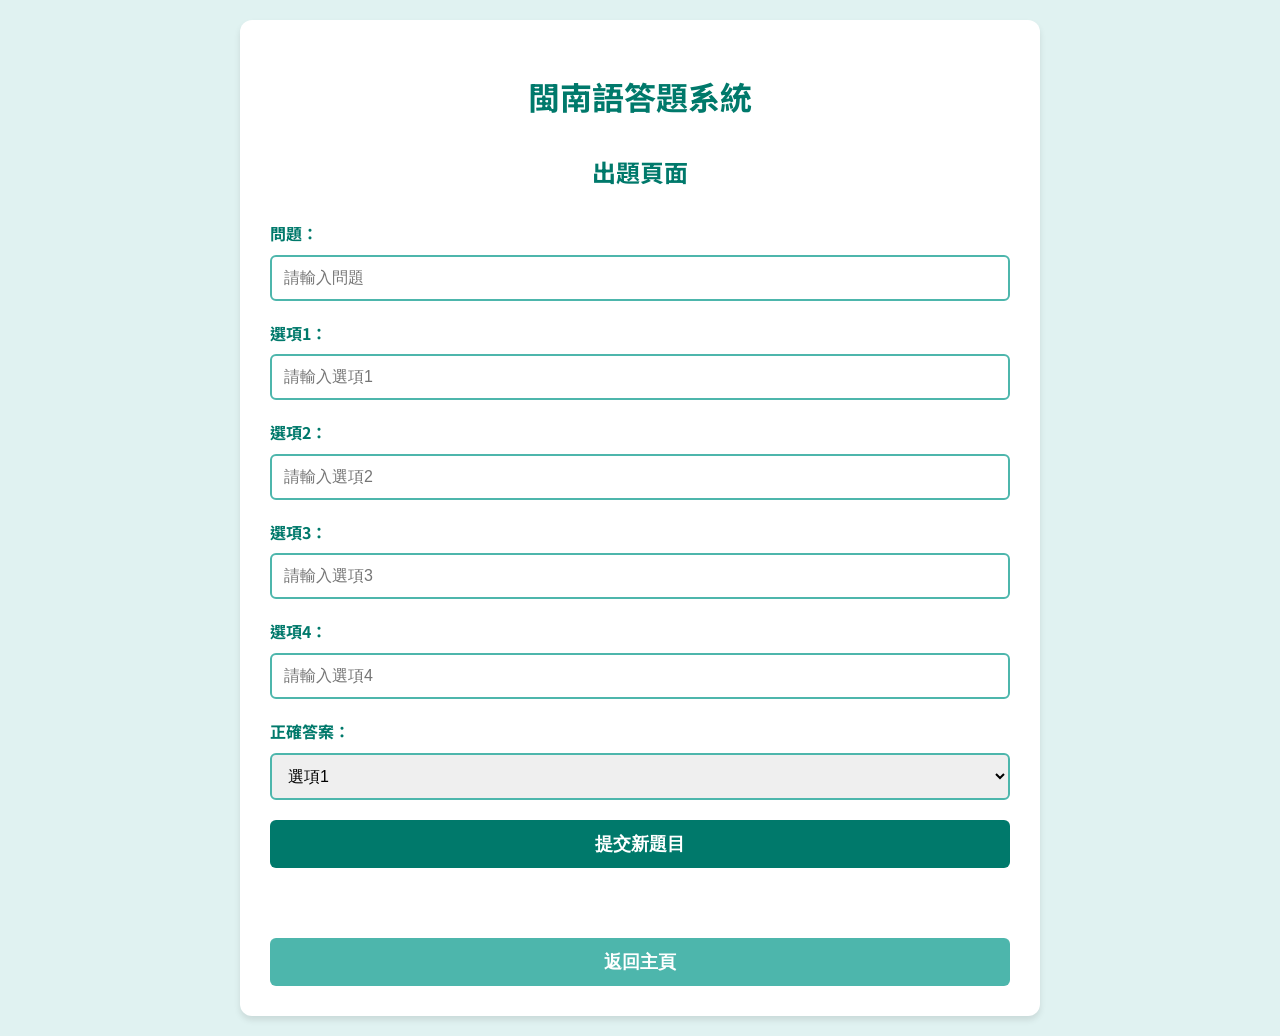
==== add_test.html @ 5414e81e "Create add_test.html" ====
<html><head>
<meta charset="UTF-8">
<meta name="viewport" content="width=device-width, initial-scale=1.0">
<title>閩南語答題系統 - 出題頁面</title>
<link href="https://fonts.googleapis.com/css2?family=Noto+Sans+TC:wght@400;700&display=swap" rel="stylesheet">
<style>
  :root {
    --primary-color: #00796b;
    --secondary-color: #4db6ac;
    --background-color: #e0f2f1;
    --text-color: #333;
    --input-bg: #fff;
    --box-shadow: 0 4px 6px rgba(0, 0, 0, 0.1);
  }

  body {
    font-family: 'Noto Sans TC', 'Microsoft JhengHei', 'SimHei', 'STHeiti', sans-serif;
    background-color: var(--background-color);
    color: var(--text-color);
    line-height: 1.6;
    padding: 20px;
    max-width: 800px;
    margin: 0 auto;
  }

  .container {
    background-color: var(--input-bg);
    border-radius: 12px;
    padding: 30px;
    box-shadow: var(--box-shadow);
  }

  h1, h2 {
    color: var(--primary-color);
    text-align: center;
    margin-bottom: 30px;
  }

  #add-question-container {
    margin-bottom: 30px;
  }

  .form-group {
    margin-bottom: 20px;
  }

  .form-group label {
    display: block;
    margin-bottom: 8px;
    font-weight: bold;
    color: var(--primary-color);
  }

  .form-group input[type="text"], .form-group select {
    width: 100%;
    padding: 12px;
    border: 2px solid var(--secondary-color);
    border-radius: 6px;
    font-size: 16px;
    transition: border-color 0.3s, box-shadow 0.3s;
  }

  .form-group input[type="text"]:focus, .form-group select:focus {
    outline: none;
    border-color: var(--primary-color);
    box-shadow: 0 0 0 3px rgba(0, 121, 107, 0.2);
  }

  .btn {
    display: block;
    width: 100%;
    padding: 12px;
    border: none;
    border-radius: 6px;
    cursor: pointer;
    font-size: 18px;
    font-weight: bold;
    text-transform: uppercase;
    transition: background-color 0.3s, transform 0.1s;
  }

  .btn:hover {
    transform: translateY(-2px);
  }

  .btn:active {
    transform: translateY(1px);
  }

  #submit-question-btn {
    background-color: var(--primary-color);
    color: white;
    margin-bottom: 20px;
    position: relative;
  }

  #submit-question-btn:hover {
    background-color: #00695c;
  }

  #home-btn {
    background-color: var(--secondary-color);
    color: white;
  }

  #home-btn:hover {
    background-color: #26a69a;
  }

  #message {
    text-align: center;
    font-weight: bold;
    margin-top: 15px;
    padding: 10px;
    border-radius: 6px;
  }

  .success {
    background-color: #c8e6c9;
    color: #2e7d32;
  }

  .error {
    background-color: #ffcdd2;
    color: #c62828;
  }

  @media (max-width: 600px) {
    body {
      padding: 10px;
    }
    .container {
      padding: 20px;
    }
  }

  /* 加載動畫樣式 */
  .loader {
    display: none;
    position: absolute;
    top: 50%;
    left: 50%;
    transform: translate(-50%, -50%);
    width: 24px;
    height: 24px;
    border: 3px solid #ffffff;
    border-bottom-color: transparent;
    border-radius: 50%;
    animation: spin 1s linear infinite;
  }

  @keyframes spin {
    0% { transform: translate(-50%, -50%) rotate(0deg); }
    100% { transform: translate(-50%, -50%) rotate(360deg); }
  }

  #submit-question-btn.loading {
    color: transparent;
  }

  #submit-question-btn.loading .loader {
    display: block;
  }
</style>
</head>
<body>
  <div class="container">
    <h1>閩南語答題系統</h1>
    <h2>出題頁面</h2>
    
    <div id="add-question-container">
      <div class="form-group">
        <label for="new-question">問題：</label>
        <input type="text" id="new-question" required placeholder="請輸入問題">
      </div>
      <div class="form-group">
        <label for="option1">選項1：</label>
        <input type="text" id="option1" required placeholder="請輸入選項1">
      </div>
      <div class="form-group">
        <label for="option2">選項2：</label>
        <input type="text" id="option2" required placeholder="請輸入選項2">
      </div>
      <div class="form-group">
        <label for="option3">選項3：</label>
        <input type="text" id="option3" required placeholder="請輸入選項3">
      </div>
      <div class="form-group">
        <label for="option4">選項4：</label>
        <input type="text" id="option4" required placeholder="請輸入選項4">
      </div>
      <div class="form-group">
        <label for="correct-answer">正確答案：</label>
        <select id="correct-answer" required>
          <option value="1">選項1</option>
          <option value="2">選項2</option>
          <option value="3">選項3</option>
          <option value="4">選項4</option>
        </select>
      </div>
      <button id="submit-question-btn" class="btn">
        提交新題目
        <div class="loader"></div>
      </button>
      <div id="message"></div>
    </div>

    <button id="home-btn" class="btn">返回主頁</button>
  </div>

  <script>
    const SCRIPT_URL = 'https://script.google.com/macros/s/AKfycbylJCznQFMxhehloq6ta3GXzY1uxRbG-8mc7wo2hv66x-Rs0-X4peOHC_5VQNag-PDIYg/exec';

    document.getElementById('submit-question-btn').addEventListener('click', submitNewQuestion);
    document.getElementById('home-btn').addEventListener('click', () => window.location.href = 'index.html');

    function submitNewQuestion() {
      const submitBtn = document.getElementById('submit-question-btn');
      const newQuestion = document.getElementById('new-question').value;
      const option1 = document.getElementById('option1').value;
      const option2 = document.getElementById('option2').value;
      const option3 = document.getElementById('option3').value;
      const option4 = document.getElementById('option4').value;
      const correctAnswer = document.getElementById('correct-answer').value;

      if (!newQuestion || !option1 || !option2 || !option3 || !option4) {
        showMessage('請填寫所有欄位！', 'error');
        return;
      }

      // 顯示加載動畫
      submitBtn.classList.add('loading');
      submitBtn.disabled = true;

      fetch(`${SCRIPT_URL}`, {
        method: 'POST',
        body: new URLSearchParams({
          'action': 'addQuestion',
          'question': newQuestion,
          'option1': option1,
          'option2': option2,
          'option3': option3,
          'option4': option4,
          'correctAnswer': correctAnswer
        })
      })
        .then(response => response.json())
        .then(result => {
          if (result.success) {
            showMessage('新題目已成功添加！', 'success');
            clearAddQuestionForm();
          } else {
            showMessage('添加失敗：' + result.message, 'error');
          }
        })
        .catch(error => {
          console.error('Error:', error);
          showMessage('發生錯誤，請稍後再試。', 'error');
        })
        .finally(() => {
          // 隱藏加載動畫
          submitBtn.classList.remove('loading');
          submitBtn.disabled = false;
        });
    }

    function clearAddQuestionForm() {
      document.getElementById('new-question').value = '';
      document.getElementById('option1').value = '';
      document.getElementById('option2').value = '';
      document.getElementById('option3').value = '';
      document.getElementById('option4').value = '';
      document.getElementById('correct-answer').value = '1';
    }

    function showMessage(text, type) {
      const messageElement = document.getElementById('message');
      messageElement.textContent = text;
      messageElement.className = type;
      messageElement.style.display = 'block';
      setTimeout(() => {
        messageElement.style.display = 'none';
      }, 3000);
    }
  </script>
</body>
</html>
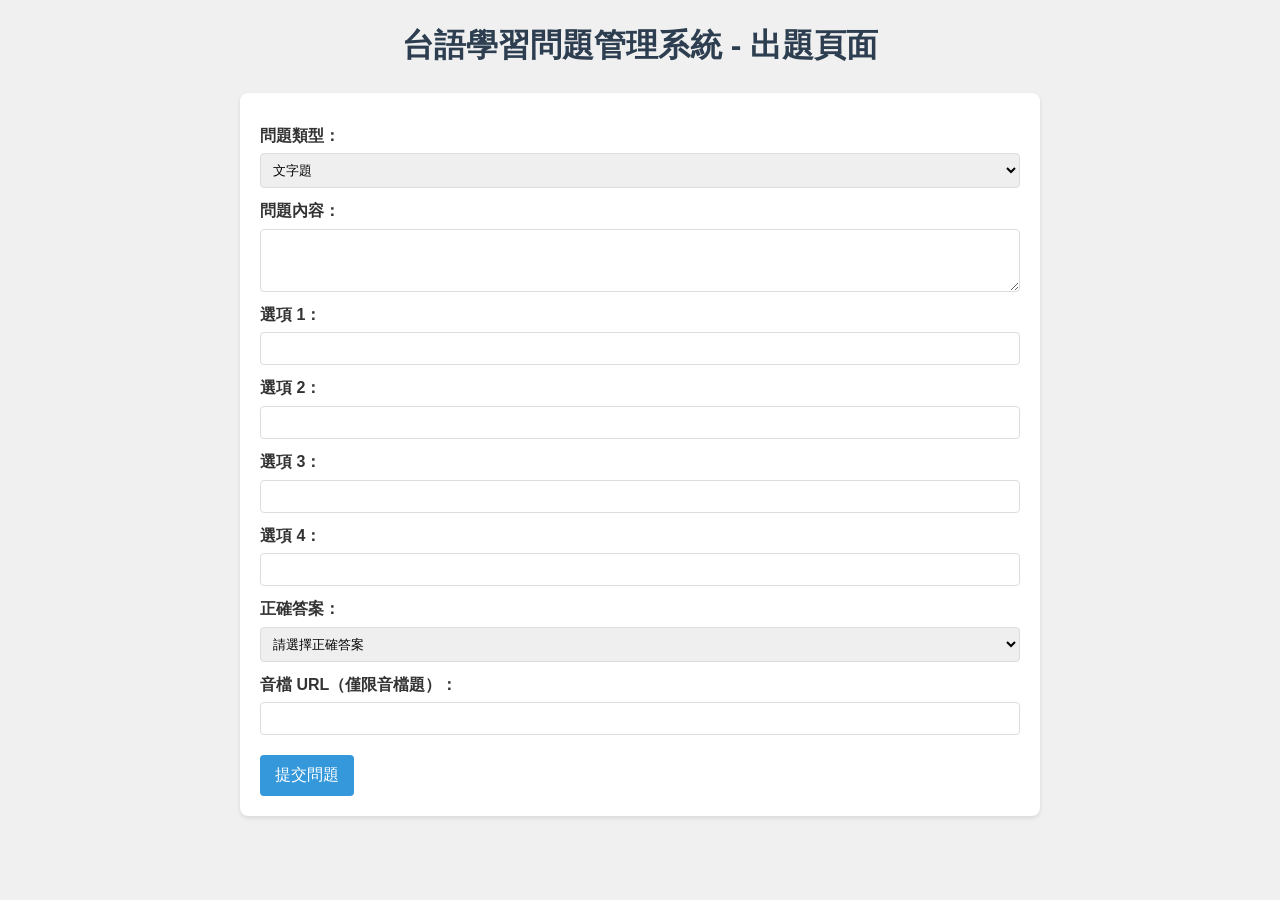
==== commit b2af5dc9: "Update add_test.html" ====
--- a/add_test.html
+++ b/add_test.html
@@ -1,287 +1,167 @@
-<html><head>
+<html><head><base href="https://example.com/"></base>
 <meta charset="UTF-8">
 <meta name="viewport" content="width=device-width, initial-scale=1.0">
-<title>閩南語答題系統 - 出題頁面</title>
-<link href="https://fonts.googleapis.com/css2?family=Noto+Sans+TC:wght@400;700&display=swap" rel="stylesheet">
+<title>台語學習問題管理系統 - 出題頁面</title>
 <style>
-  :root {
-    --primary-color: #00796b;
-    --secondary-color: #4db6ac;
-    --background-color: #e0f2f1;
-    --text-color: #333;
-    --input-bg: #fff;
-    --box-shadow: 0 4px 6px rgba(0, 0, 0, 0.1);
-  }
-
   body {
-    font-family: 'Noto Sans TC', 'Microsoft JhengHei', 'SimHei', 'STHeiti', sans-serif;
-    background-color: var(--background-color);
-    color: var(--text-color);
+    font-family: 'Arial', sans-serif;
     line-height: 1.6;
-    padding: 20px;
+    color: #333;
     max-width: 800px;
     margin: 0 auto;
+    padding: 20px;
+    background-color: #f0f0f0;
   }
-
-  .container {
-    background-color: var(--input-bg);
-    border-radius: 12px;
-    padding: 30px;
-    box-shadow: var(--box-shadow);
+  h1 {
+    color: #2c3e50;
+    text-align: center;
   }
-
-  h1, h2 {
-    color: var(--primary-color);
-    text-align: center;
-    margin-bottom: 30px;
+  form {
+    background-color: #ffffff;
+    padding: 20px;
+    border-radius: 8px;
+    box-shadow: 0 2px 4px rgba(0,0,0,0.1);
   }
-
-  #add-question-container {
-    margin-bottom: 30px;
+  label {
+    display: block;
+    margin-top: 10px;
+    font-weight: bold;
   }
-
-  .form-group {
-    margin-bottom: 20px;
+  input[type="text"], input[type="url"], select, textarea {
+    width: 100%;
+    padding: 8px;
+    margin-top: 5px;
+    border: 1px solid #ddd;
+    border-radius: 4px;
+    box-sizing: border-box;
   }
-
-  .form-group label {
-    display: block;
-    margin-bottom: 8px;
-    font-weight: bold;
-    color: var(--primary-color);
+  button {
+    background-color: #3498db;
+    color: white;
+    padding: 10px 15px;
+    border: none;
+    border-radius: 4px;
+    cursor: pointer;
+    font-size: 16px;
+    margin-top: 20px;
   }
-
-  .form-group input[type="text"], .form-group select {
-    width: 100%;
-    padding: 12px;
-    border: 2px solid var(--secondary-color);
-    border-radius: 6px;
-    font-size: 16px;
-    transition: border-color 0.3s, box-shadow 0.3s;
+  button:hover {
+    background-color: #2980b9;
   }
-
-  .form-group input[type="text"]:focus, .form-group select:focus {
-    outline: none;
-    border-color: var(--primary-color);
-    box-shadow: 0 0 0 3px rgba(0, 121, 107, 0.2);
+  #message {
+    margin-top: 20px;
+    padding: 10px;
+    border-radius: 4px;
   }
-
-  .btn {
-    display: block;
-    width: 100%;
-    padding: 12px;
-    border: none;
-    border-radius: 6px;
-    cursor: pointer;
-    font-size: 18px;
-    font-weight: bold;
-    text-transform: uppercase;
-    transition: background-color 0.3s, transform 0.1s;
+  .success {
+    background-color: #d4edda;
+    border-color: #c3e6cb;
+    color: #155724;
   }
-
-  .btn:hover {
-    transform: translateY(-2px);
-  }
-
-  .btn:active {
-    transform: translateY(1px);
-  }
-
-  #submit-question-btn {
-    background-color: var(--primary-color);
-    color: white;
-    margin-bottom: 20px;
-    position: relative;
-  }
-
-  #submit-question-btn:hover {
-    background-color: #00695c;
-  }
-
-  #home-btn {
-    background-color: var(--secondary-color);
-    color: white;
-  }
-
-  #home-btn:hover {
-    background-color: #26a69a;
-  }
-
-  #message {
-    text-align: center;
-    font-weight: bold;
-    margin-top: 15px;
-    padding: 10px;
-    border-radius: 6px;
-  }
-
-  .success {
-    background-color: #c8e6c9;
-    color: #2e7d32;
-  }
-
   .error {
-    background-color: #ffcdd2;
-    color: #c62828;
-  }
-
-  @media (max-width: 600px) {
-    body {
-      padding: 10px;
-    }
-    .container {
-      padding: 20px;
-    }
-  }
-
-  /* 加載動畫樣式 */
-  .loader {
-    display: none;
-    position: absolute;
-    top: 50%;
-    left: 50%;
-    transform: translate(-50%, -50%);
-    width: 24px;
-    height: 24px;
-    border: 3px solid #ffffff;
-    border-bottom-color: transparent;
-    border-radius: 50%;
-    animation: spin 1s linear infinite;
-  }
-
-  @keyframes spin {
-    0% { transform: translate(-50%, -50%) rotate(0deg); }
-    100% { transform: translate(-50%, -50%) rotate(360deg); }
-  }
-
-  #submit-question-btn.loading {
-    color: transparent;
-  }
-
-  #submit-question-btn.loading .loader {
-    display: block;
+    background-color: #f8d7da;
+    border-color: #f5c6cb;
+    color: #721c24;
   }
 </style>
 </head>
 <body>
-  <div class="container">
-    <h1>閩南語答題系統</h1>
-    <h2>出題頁面</h2>
-    
-    <div id="add-question-container">
-      <div class="form-group">
-        <label for="new-question">問題：</label>
-        <input type="text" id="new-question" required placeholder="請輸入問題">
-      </div>
-      <div class="form-group">
-        <label for="option1">選項1：</label>
-        <input type="text" id="option1" required placeholder="請輸入選項1">
-      </div>
-      <div class="form-group">
-        <label for="option2">選項2：</label>
-        <input type="text" id="option2" required placeholder="請輸入選項2">
-      </div>
-      <div class="form-group">
-        <label for="option3">選項3：</label>
-        <input type="text" id="option3" required placeholder="請輸入選項3">
-      </div>
-      <div class="form-group">
-        <label for="option4">選項4：</label>
-        <input type="text" id="option4" required placeholder="請輸入選項4">
-      </div>
-      <div class="form-group">
-        <label for="correct-answer">正確答案：</label>
-        <select id="correct-answer" required>
-          <option value="1">選項1</option>
-          <option value="2">選項2</option>
-          <option value="3">選項3</option>
-          <option value="4">選項4</option>
-        </select>
-      </div>
-      <button id="submit-question-btn" class="btn">
-        提交新題目
-        <div class="loader"></div>
-      </button>
-      <div id="message"></div>
-    </div>
+  <h1>台語學習問題管理系統 - 出題頁面</h1>
+  
+  <form id="questionForm">
+    <label for="type">問題類型：</label>
+    <select id="type" name="type" required>
+      <option value="text">文字題</option>
+      <option value="audio">音檔題</option>
+    </select>
 
-    <button id="home-btn" class="btn">返回主頁</button>
-  </div>
+    <label for="question">問題內容：</label>
+    <textarea id="question" name="question" rows="3" required></textarea>
+
+    <label for="option1">選項 1：</label>
+    <input type="text" id="option1" name="option1" required>
+
+    <label for="option2">選項 2：</label>
+    <input type="text" id="option2" name="option2" required>
+
+    <label for="option3">選項 3：</label>
+    <input type="text" id="option3" name="option3" required>
+
+    <label for="option4">選項 4：</label>
+    <input type="text" id="option4" name="option4" required>
+
+    <label for="correctAnswer">正確答案：</label>
+    <select id="correctAnswer" name="correctAnswer" required>
+      <option value="">請選擇正確答案</option>
+      <option value="1">選項 1</option>
+      <option value="2">選項 2</option>
+      <option value="3">選項 3</option>
+      <option value="4">選項 4</option>
+    </select>
+
+    <label for="audioUrl">音檔 URL（僅限音檔題）：</label>
+    <input type="url" id="audioUrl" name="audioUrl">
+
+    <button type="submit">提交問題</button>
+  </form>
+
+  <div id="message"></div>
 
   <script>
-    const SCRIPT_URL = 'https://script.google.com/macros/s/AKfycbylJCznQFMxhehloq6ta3GXzY1uxRbG-8mc7wo2hv66x-Rs0-X4peOHC_5VQNag-PDIYg/exec';
+    const SCRIPT_URL = 'https://script.google.com/macros/s/AKfycbypXznI16tnIC5FRV9oKtRESwqsVF9Nnj2qaiwkOhxidWSCEey7WJ6KVY9sjkPUg8svxg/exec';
 
-    document.getElementById('submit-question-btn').addEventListener('click', submitNewQuestion);
-    document.getElementById('home-btn').addEventListener('click', () => window.location.href = 'index.html');
+    document.getElementById('questionForm').addEventListener('submit', function(e) {
+      e.preventDefault();
+      
+      const formData = new FormData(this);
+      const questionData = {
+        type: formData.get('type'),
+        question: formData.get('question'),
+        options: [
+          formData.get('option1'),
+          formData.get('option2'),
+          formData.get('option3'),
+          formData.get('option4')
+        ],
+        correctAnswer: formData.get(`option${formData.get('correctAnswer')}`),
+        audioUrl: formData.get('audioUrl') || ''
+      };
 
-    function submitNewQuestion() {
-      const submitBtn = document.getElementById('submit-question-btn');
-      const newQuestion = document.getElementById('new-question').value;
-      const option1 = document.getElementById('option1').value;
-      const option2 = document.getElementById('option2').value;
-      const option3 = document.getElementById('option3').value;
-      const option4 = document.getElementById('option4').value;
-      const correctAnswer = document.getElementById('correct-answer').value;
+      const messageDiv = document.getElementById('message');
+      messageDiv.textContent = '正在提交問題...';
+      messageDiv.className = '';
 
-      if (!newQuestion || !option1 || !option2 || !option3 || !option4) {
-        showMessage('請填寫所有欄位！', 'error');
-        return;
-      }
+      fetch(SCRIPT_URL + '?action=addQuestion', {
+        method: 'POST',
+        mode: 'no-cors',
+        headers: {
+          'Content-Type': 'application/json',
+        },
+        body: JSON.stringify(questionData),
+      })
+      .then(response => {
+        // 由於使用 'no-cors' 模式，我們無法讀取響應內容
+        // 但我們可以檢查響應狀態是否為 0（這是 'no-cors' 模式的預期行為）
+        if (response.status === 0) {
+          messageDiv.textContent = '問題新增成功！（注意：由於跨域限制，無法確認服務器的實際響應）';
+          messageDiv.className = 'success';
+          document.getElementById('questionForm').reset();
+        } else {
+          throw new Error('提交失敗，請檢查網絡連接並重試。');
+        }
+      })
+      .catch(error => {
+        console.error('Error:', error);
+        messageDiv.textContent = '發生錯誤，請稍後再試。錯誤詳情：' + error.message;
+        messageDiv.className = 'error';
+      });
+    });
 
-      // 顯示加載動畫
-      submitBtn.classList.add('loading');
-      submitBtn.disabled = true;
-
-      fetch(`${SCRIPT_URL}`, {
-        method: 'POST',
-        body: new URLSearchParams({
-          'action': 'addQuestion',
-          'question': newQuestion,
-          'option1': option1,
-          'option2': option2,
-          'option3': option3,
-          'option4': option4,
-          'correctAnswer': correctAnswer
-        })
-      })
-        .then(response => response.json())
-        .then(result => {
-          if (result.success) {
-            showMessage('新題目已成功添加！', 'success');
-            clearAddQuestionForm();
-          } else {
-            showMessage('添加失敗：' + result.message, 'error');
-          }
-        })
-        .catch(error => {
-          console.error('Error:', error);
-          showMessage('發生錯誤，請稍後再試。', 'error');
-        })
-        .finally(() => {
-          // 隱藏加載動畫
-          submitBtn.classList.remove('loading');
-          submitBtn.disabled = false;
-        });
-    }
-
-    function clearAddQuestionForm() {
-      document.getElementById('new-question').value = '';
-      document.getElementById('option1').value = '';
-      document.getElementById('option2').value = '';
-      document.getElementById('option3').value = '';
-      document.getElementById('option4').value = '';
-      document.getElementById('correct-answer').value = '1';
-    }
-
-    function showMessage(text, type) {
-      const messageElement = document.getElementById('message');
-      messageElement.textContent = text;
-      messageElement.className = type;
-      messageElement.style.display = 'block';
-      setTimeout(() => {
-        messageElement.style.display = 'none';
-      }, 3000);
-    }
+    // 根據問題類型顯示/隱藏音檔 URL 輸入框
+    document.getElementById('type').addEventListener('change', function() {
+      const audioUrlField = document.getElementById('audioUrl');
+      audioUrlField.style.display = this.value === 'audio' ? 'block' : 'none';
+    });
   </script>
 </body>
 </html>
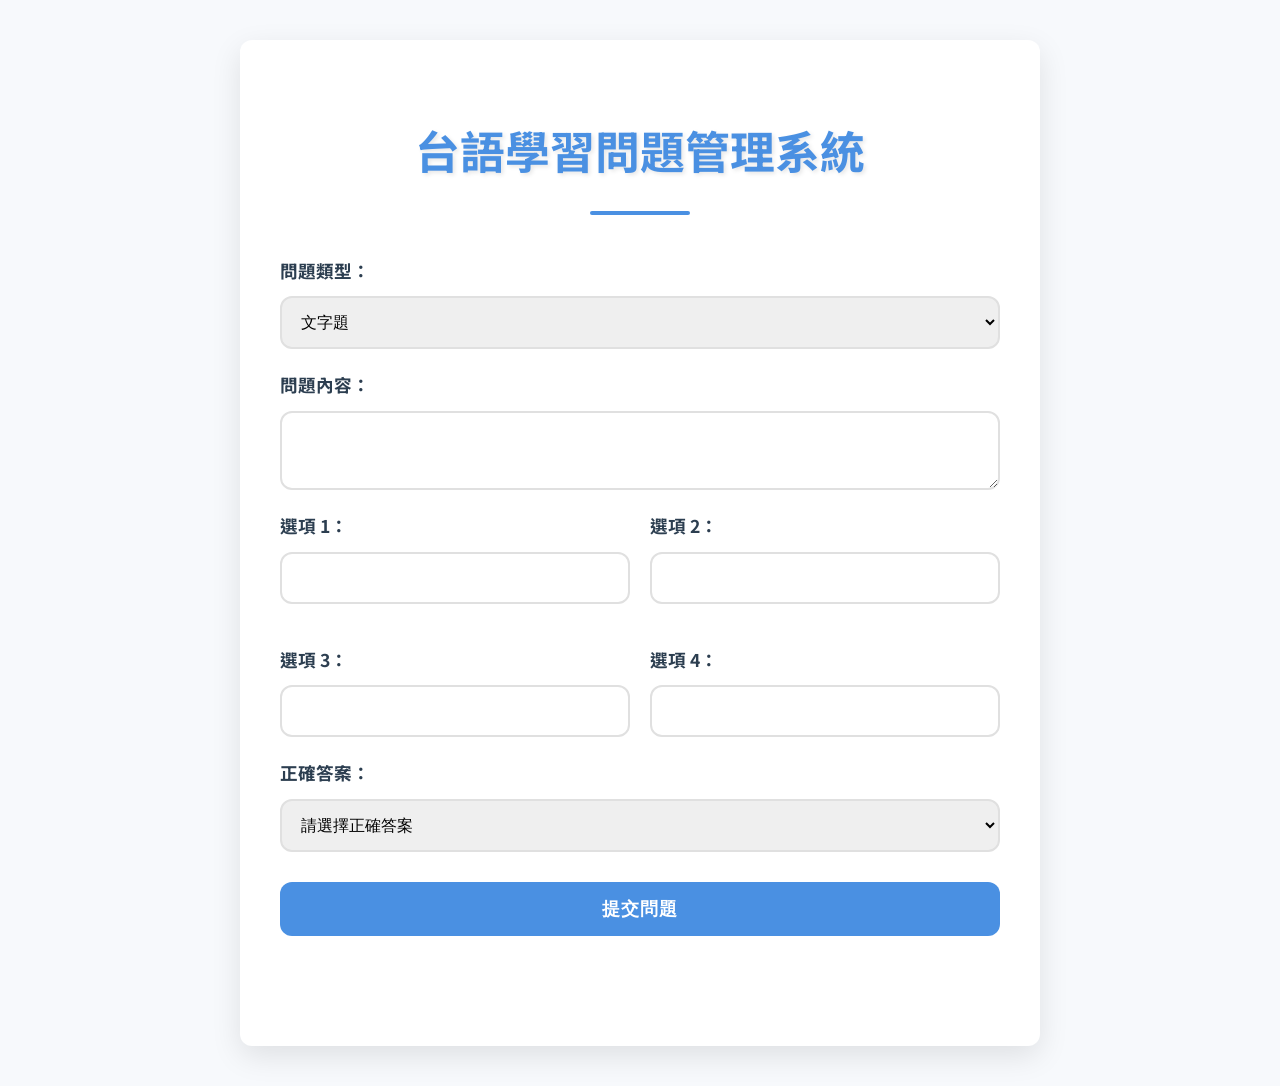
==== commit d326e71d: "Update add_test.html" ====
--- a/add_test.html
+++ b/add_test.html
@@ -1,111 +1,231 @@
-<html><head><base href="https://example.com/"></base>
+<html><head></base>
 <meta charset="UTF-8">
 <meta name="viewport" content="width=device-width, initial-scale=1.0">
 <title>台語學習問題管理系統 - 出題頁面</title>
+<link href="https://fonts.googleapis.com/css2?family=Noto+Sans+TC:wght@300;400;700&display=swap" rel="stylesheet">
 <style>
+  :root {
+    --primary-color: #4a90e2;
+    --secondary-color: #2c3e50;
+    --background-color: #f7f9fc;
+    --form-background: #ffffff;
+    --text-color: #333333;
+    --success-color: #27ae60;
+    --error-color: #e74c3c;
+    --border-radius: 12px;
+  }
+
   body {
-    font-family: 'Arial', sans-serif;
-    line-height: 1.6;
-    color: #333;
+    font-family: 'Noto Sans TC', sans-serif;
+    line-height: 1.8;
+    color: var(--text-color);
     max-width: 800px;
     margin: 0 auto;
-    padding: 20px;
-    background-color: #f0f0f0;
-  }
+    padding: 40px 20px;
+    background-color: var(--background-color);
+    transition: all 0.3s ease;
+  }
+
+  .container {
+    background-color: var(--form-background);
+    padding: 40px;
+    border-radius: var(--border-radius);
+    box-shadow: 0 10px 30px rgba(0,0,0,0.1);
+  }
+
   h1 {
-    color: #2c3e50;
+    color: var(--primary-color);
     text-align: center;
-  }
+    font-size: 2.8em;
+    margin-bottom: 40px;
+    text-shadow: 2px 2px 4px rgba(0,0,0,0.1);
+    position: relative;
+  }
+
+  h1::after {
+    content: '';
+    display: block;
+    width: 100px;
+    height: 4px;
+    background-color: var(--primary-color);
+    margin: 20px auto;
+    border-radius: 2px;
+  }
+
   form {
-    background-color: #ffffff;
-    padding: 20px;
-    border-radius: 8px;
-    box-shadow: 0 2px 4px rgba(0,0,0,0.1);
-  }
+    transition: all 0.3s ease;
+  }
+
   label {
     display: block;
-    margin-top: 10px;
+    margin-top: 20px;
     font-weight: bold;
-  }
+    color: var(--secondary-color);
+    font-size: 1.1em;
+  }
+
   input[type="text"], input[type="url"], select, textarea {
     width: 100%;
-    padding: 8px;
-    margin-top: 5px;
-    border: 1px solid #ddd;
-    border-radius: 4px;
+    padding: 15px;
+    margin-top: 10px;
+    border: 2px solid #e0e0e0;
+    border-radius: var(--border-radius);
     box-sizing: border-box;
-  }
+    transition: all 0.3s ease;
+    font-size: 1em;
+  }
+
+  input[type="text"]:focus, input[type="url"]:focus, select:focus, textarea:focus {
+    outline: none;
+    border-color: var(--primary-color);
+    box-shadow: 0 0 0 3px rgba(74, 144, 226, 0.2);
+  }
+
   button {
-    background-color: #3498db;
+    background-color: var(--primary-color);
     color: white;
-    padding: 10px 15px;
+    padding: 15px 25px;
     border: none;
-    border-radius: 4px;
+    border-radius: var(--border-radius);
     cursor: pointer;
-    font-size: 16px;
-    margin-top: 20px;
-  }
+    font-size: 1.1em;
+    margin-top: 30px;
+    transition: all 0.3s ease;
+    width: 100%;
+    font-weight: bold;
+    text-transform: uppercase;
+    letter-spacing: 1px;
+  }
+
   button:hover {
-    background-color: #2980b9;
-  }
+    background-color: #3a7bc8;
+    transform: translateY(-3px);
+    box-shadow: 0 6px 12px rgba(0,0,0,0.15);
+  }
+
   #message {
-    margin-top: 20px;
-    padding: 10px;
-    border-radius: 4px;
-  }
+    margin-top: 30px;
+    padding: 20px;
+    border-radius: var(--border-radius);
+    font-weight: bold;
+    transition: all 0.3s ease;
+    text-align: center;
+  }
+
   .success {
     background-color: #d4edda;
-    border-color: #c3e6cb;
-    color: #155724;
-  }
+    border: 2px solid #c3e6cb;
+    color: var(--success-color);
+  }
+
   .error {
     background-color: #f8d7da;
-    border-color: #f5c6cb;
-    color: #721c24;
+    border: 2px solid #f5c6cb;
+    color: var(--error-color);
+  }
+
+  .loading {
+    display: none;
+    text-align: center;
+    margin-top: 30px;
+    font-size: 1.2em;
+    color: var(--secondary-color);
+  }
+
+  .loading:after {
+    content: '.';
+    animation: dots 1.5s steps(5, end) infinite;
+  }
+
+  @keyframes dots {
+    0%, 20% {
+      color: rgba(0,0,0,0);
+      text-shadow:
+        .25em 0 0 rgba(0,0,0,0),
+        .5em 0 0 rgba(0,0,0,0);
+    }
+    40% {
+      color: var(--text-color);
+      text-shadow:
+        .25em 0 0 rgba(0,0,0,0),
+        .5em 0 0 rgba(0,0,0,0);
+    }
+    60% {
+      text-shadow:
+        .25em 0 0 var(--text-color),
+        .5em 0 0 rgba(0,0,0,0);
+    }
+    80%, 100% {
+      text-shadow:
+        .25em 0 0 var(--text-color),
+        .5em 0 0 var(--text-color);
+    }
+  }
+
+  .option-group {
+    display: grid;
+    grid-template-columns: 1fr 1fr;
+    gap: 20px;
+  }
+
+  @media (max-width: 600px) {
+    .option-group {
+      grid-template-columns: 1fr;
+    }
   }
 </style>
 </head>
 <body>
-  <h1>台語學習問題管理系統 - 出題頁面</h1>
-  
-  <form id="questionForm">
-    <label for="type">問題類型：</label>
-    <select id="type" name="type" required>
-      <option value="text">文字題</option>
-      <option value="audio">音檔題</option>
-    </select>
-
-    <label for="question">問題內容：</label>
-    <textarea id="question" name="question" rows="3" required></textarea>
-
-    <label for="option1">選項 1：</label>
-    <input type="text" id="option1" name="option1" required>
-
-    <label for="option2">選項 2：</label>
-    <input type="text" id="option2" name="option2" required>
-
-    <label for="option3">選項 3：</label>
-    <input type="text" id="option3" name="option3" required>
-
-    <label for="option4">選項 4：</label>
-    <input type="text" id="option4" name="option4" required>
-
-    <label for="correctAnswer">正確答案：</label>
-    <select id="correctAnswer" name="correctAnswer" required>
-      <option value="">請選擇正確答案</option>
-      <option value="1">選項 1</option>
-      <option value="2">選項 2</option>
-      <option value="3">選項 3</option>
-      <option value="4">選項 4</option>
-    </select>
-
-    <label for="audioUrl">音檔 URL（僅限音檔題）：</label>
-    <input type="url" id="audioUrl" name="audioUrl">
-
-    <button type="submit">提交問題</button>
-  </form>
-
-  <div id="message"></div>
+  <div class="container">
+    <h1>台語學習問題管理系統</h1>
+    
+    <form id="questionForm">
+      <label for="type">問題類型：</label>
+      <select id="type" name="type" required>
+        <option value="text">文字題</option>
+        <option value="audio">音檔題</option>
+      </select>
+
+      <label for="question">問題內容：</label>
+      <textarea id="question" name="question" rows="3" required></textarea>
+
+      <div class="option-group">
+        <div>
+          <label for="option1">選項 1：</label>
+          <input type="text" id="option1" name="option1" required>
+        </div>
+        <div>
+          <label for="option2">選項 2：</label>
+          <input type="text" id="option2" name="option2" required>
+        </div>
+        <div>
+          <label for="option3">選項 3：</label>
+          <input type="text" id="option3" name="option3" required>
+        </div>
+        <div>
+          <label for="option4">選項 4：</label>
+          <input type="text" id="option4" name="option4" required>
+        </div>
+      </div>
+
+      <label for="correctAnswer">正確答案：</label>
+      <select id="correctAnswer" name="correctAnswer" required>
+        <option value="">請選擇正確答案</option>
+        <option value="1">選項 1</option>
+        <option value="2">選項 2</option>
+        <option value="3">選項 3</option>
+        <option value="4">選項 4</option>
+      </select>
+
+      <label for="audioUrl">音檔 URL（僅限音檔題）：</label>
+      <input type="url" id="audioUrl" name="audioUrl">
+
+      <button type="submit">提交問題</button>
+    </form>
+
+    <div id="message"></div>
+    <div class="loading" id="loadingIndicator">正在提交問題</div>
+  </div>
 
   <script>
     const SCRIPT_URL = 'https://script.google.com/macros/s/AKfycbypXznI16tnIC5FRV9oKtRESwqsVF9Nnj2qaiwkOhxidWSCEey7WJ6KVY9sjkPUg8svxg/exec';
@@ -128,8 +248,10 @@
       };
 
       const messageDiv = document.getElementById('message');
-      messageDiv.textContent = '正在提交問題...';
+      const loadingIndicator = document.getElementById('loadingIndicator');
+      messageDiv.textContent = '';
       messageDiv.className = '';
+      loadingIndicator.style.display = 'block';
 
       fetch(SCRIPT_URL + '?action=addQuestion', {
         method: 'POST',
@@ -140,8 +262,7 @@
         body: JSON.stringify(questionData),
       })
       .then(response => {
-        // 由於使用 'no-cors' 模式，我們無法讀取響應內容
-        // 但我們可以檢查響應狀態是否為 0（這是 'no-cors' 模式的預期行為）
+        loadingIndicator.style.display = 'none';
         if (response.status === 0) {
           messageDiv.textContent = '問題新增成功！（注意：由於跨域限制，無法確認服務器的實際響應）';
           messageDiv.className = 'success';
@@ -151,17 +272,29 @@
         }
       })
       .catch(error => {
+        loadingIndicator.style.display = 'none';
         console.error('Error:', error);
         messageDiv.textContent = '發生錯誤，請稍後再試。錯誤詳情：' + error.message;
         messageDiv.className = 'error';
       });
     });
 
-    // 根據問題類型顯示/隱藏音檔 URL 輸入框
     document.getElementById('type').addEventListener('change', function() {
       const audioUrlField = document.getElementById('audioUrl');
-      audioUrlField.style.display = this.value === 'audio' ? 'block' : 'none';
+      const audioUrlLabel = document.querySelector('label[for="audioUrl"]');
+      if (this.value === 'audio') {
+        audioUrlField.style.display = 'block';
+        audioUrlLabel.style.display = 'block';
+        audioUrlField.required = true;
+      } else {
+        audioUrlField.style.display = 'none';
+        audioUrlLabel.style.display = 'none';
+        audioUrlField.required = false;
+      }
     });
+
+    // 初始化時觸發一次 change 事件
+    document.getElementById('type').dispatchEvent(new Event('change'));
   </script>
 </body>
 </html>
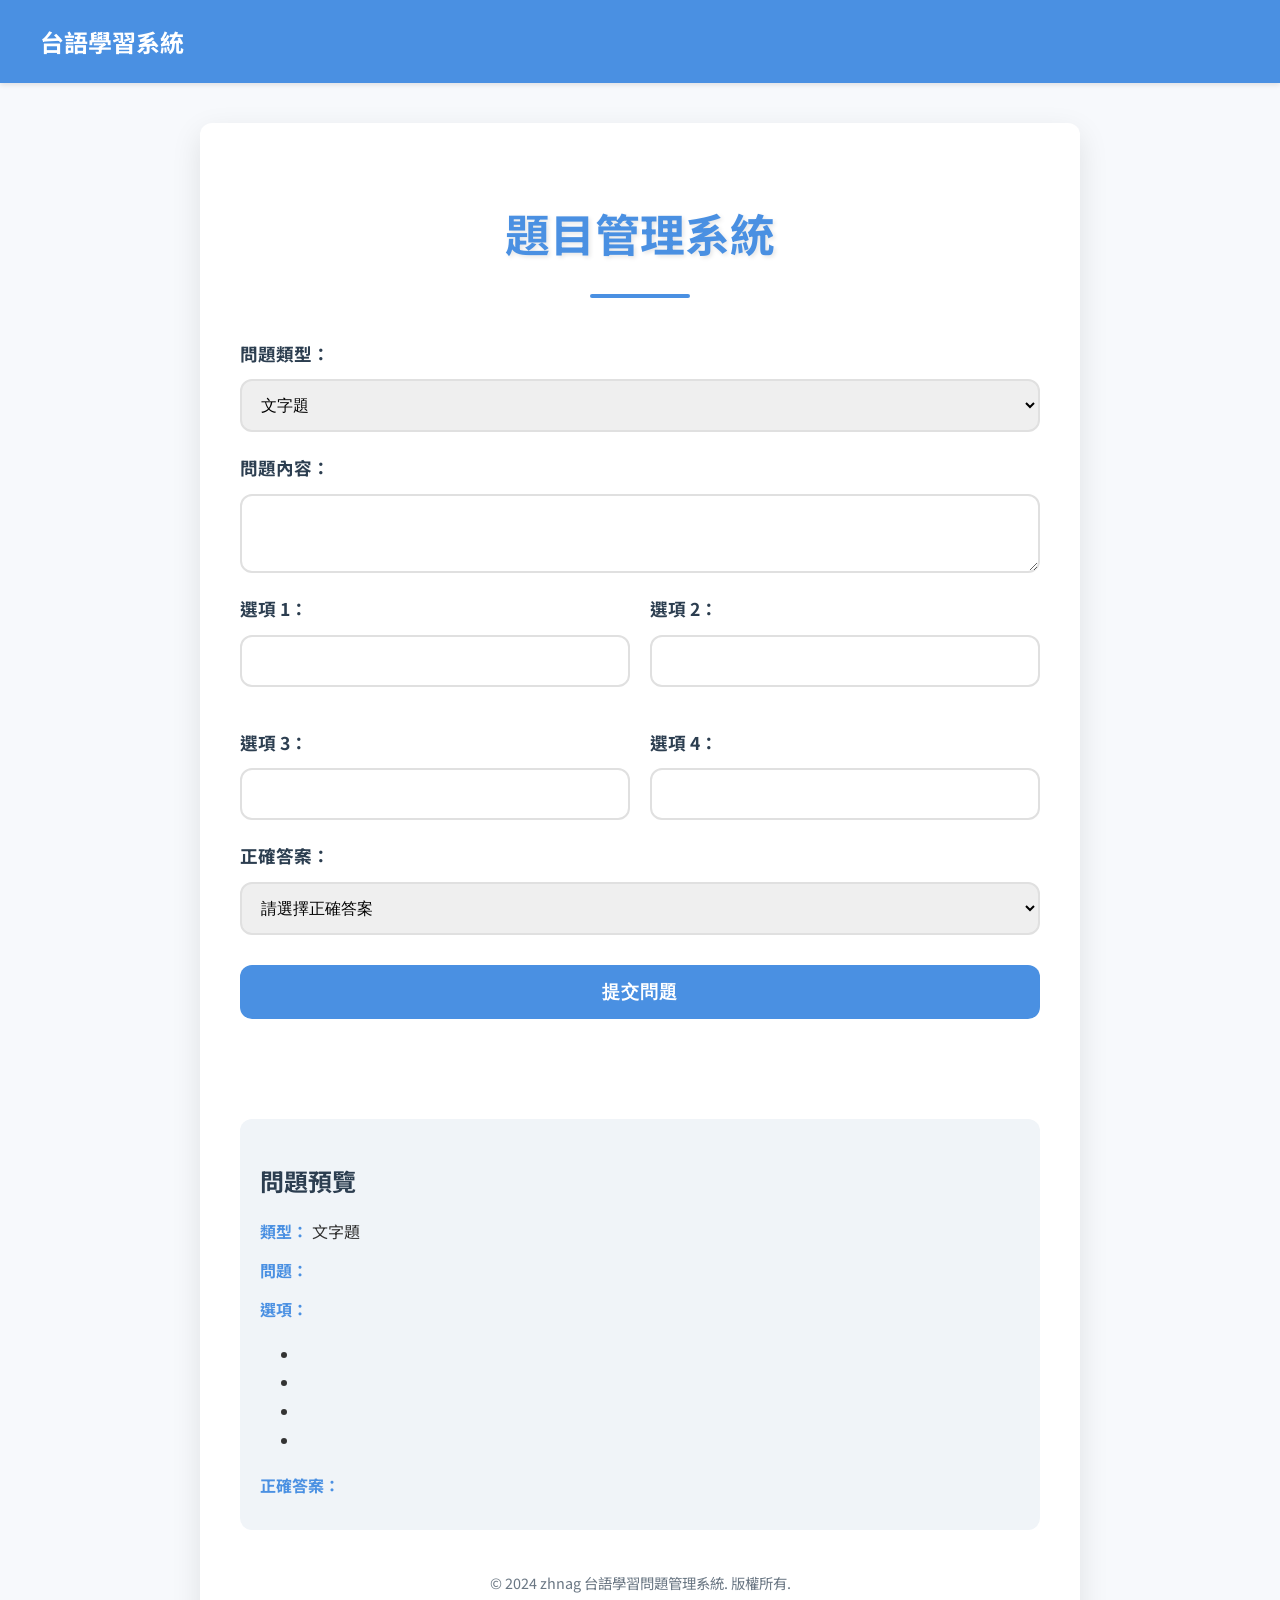
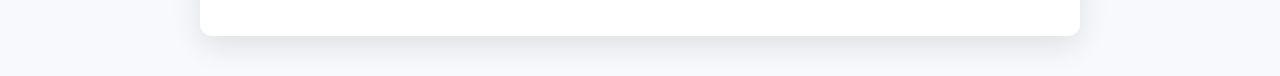
==== commit 88f76d3a: "Update add_test.html" ====
--- a/add_test.html
+++ b/add_test.html
@@ -1,4 +1,4 @@
-<html><head></base>
+<html><head>
 <meta charset="UTF-8">
 <meta name="viewport" content="width=device-width, initial-scale=1.0">
 <title>台語學習問題管理系統 - 出題頁面</title>
@@ -19,16 +19,62 @@
     font-family: 'Noto Sans TC', sans-serif;
     line-height: 1.8;
     color: var(--text-color);
-    max-width: 800px;
-    margin: 0 auto;
-    padding: 40px 20px;
+    margin: 0;
+    padding: 0;
     background-color: var(--background-color);
     transition: all 0.3s ease;
   }
 
+  /* 新增頁首樣式 */
+  header {
+    background-color: var(--primary-color);
+    color: white;
+    padding: 20px 0;
+    box-shadow: 0 2px 5px rgba(0,0,0,0.1);
+  }
+
+  .header-content {
+    max-width: 1200px;
+    margin: 0 auto;
+    display: flex;
+    justify-content: space-between;
+    align-items: center;
+    padding: 0 20px;
+  }
+
+  .logo {
+    font-size: 1.5em;
+    font-weight: bold;
+    text-decoration: none;
+    color: white;
+  }
+
+  nav ul {
+    list-style-type: none;
+    padding: 0;
+    margin: 0;
+    display: flex;
+  }
+
+  nav ul li {
+    margin-left: 20px;
+  }
+
+  nav ul li a {
+    color: white;
+    text-decoration: none;
+    transition: opacity 0.3s ease;
+  }
+
+  nav ul li a:hover {
+    opacity: 0.8;
+  }
+
   .container {
+    max-width: 800px;
+    margin: 40px auto;
+    padding: 40px;
     background-color: var(--form-background);
-    padding: 40px;
     border-radius: var(--border-radius);
     box-shadow: 0 10px 30px rgba(0,0,0,0.1);
   }
@@ -173,11 +219,54 @@
       grid-template-columns: 1fr;
     }
   }
+
+  .preview-container {
+    margin-top: 30px;
+    padding: 20px;
+    background-color: #f0f4f8;
+    border-radius: var(--border-radius);
+    display: none;
+  }
+
+  .preview-container h2 {
+    color: var(--secondary-color);
+    margin-bottom: 15px;
+  }
+
+  .preview-item {
+    margin-bottom: 10px;
+  }
+
+  .preview-item strong {
+    color: var(--primary-color);
+  }
+
+  #previewAudio {
+    width: 100%;
+    margin-top: 10px;
+  }
+
+  .copyright {
+    text-align: center;
+    margin-top: 40px;
+    font-size: 0.9em;
+    color: var(--secondary-color);
+    opacity: 0.7;
+  }
 </style>
 </head>
 <body>
+  <!-- 新增頁首 -->
+  <header>
+    <div class="header-content">
+      <a href="https://websimcreationengine.com/home" class="logo">台語學習系統</a>
+      <nav>
+
+    </div>
+  </header>
+
   <div class="container">
-    <h1>台語學習問題管理系統</h1>
+    <h1>題目管理系統</h1>
     
     <form id="questionForm">
       <label for="type">問題類型：</label>
@@ -225,10 +314,33 @@
 
     <div id="message"></div>
     <div class="loading" id="loadingIndicator">正在提交問題</div>
+
+    <div class="preview-container" id="previewContainer">
+      <h2>問題預覽</h2>
+      <div class="preview-item"><strong>類型：</strong> <span id="previewType"></span></div>
+      <div class="preview-item"><strong>問題：</strong> <span id="previewQuestion"></span></div>
+      <div class="preview-item"><strong>選項：</strong>
+        <ul>
+          <li id="previewOption1"></li>
+          <li id="previewOption2"></li>
+          <li id="previewOption3"></li>
+          <li id="previewOption4"></li>
+        </ul>
+      </div>
+      <div class="preview-item"><strong>正確答案：</strong> <span id="previewCorrectAnswer"></span></div>
+      <div class="preview-item" id="previewAudioContainer">
+        <strong>音檔：</strong>
+        <audio id="previewAudio" controls></audio>
+      </div>
+    </div>
+
+    <div class="copyright">
+      © 2024 zhnag 台語學習問題管理系統. 版權所有.
+    </div>
   </div>
 
   <script>
-    const SCRIPT_URL = 'https://script.google.com/macros/s/AKfycbypXznI16tnIC5FRV9oKtRESwqsVF9Nnj2qaiwkOhxidWSCEey7WJ6KVY9sjkPUg8svxg/exec';
+    const SCRIPT_URL = 'https://script.google.com/macros/s/AKfycbw4Mm2BacFk54U2KRQeIeuDlRLSWp9yxSyLVUQtV9ZzbEEdkRa0aeC5W2llIn6leRQXBQ/exec';
 
     document.getElementById('questionForm').addEventListener('submit', function(e) {
       e.preventDefault();
@@ -267,6 +379,7 @@
           messageDiv.textContent = '問題新增成功！（注意：由於跨域限制，無法確認服務器的實際響應）';
           messageDiv.className = 'success';
           document.getElementById('questionForm').reset();
+          hidePreview();
         } else {
           throw new Error('提交失敗，請檢查網絡連接並重試。');
         }
@@ -291,9 +404,50 @@
         audioUrlLabel.style.display = 'none';
         audioUrlField.required = false;
       }
+      updatePreview();
     });
 
-    // 初始化時觸發一次 change 事件
+    document.querySelectorAll('input, textarea, select').forEach(element => {
+      element.addEventListener('input', updatePreview);
+    });
+
+    function updatePreview() {
+      const previewContainer = document.getElementById('previewContainer');
+      const type = document.getElementById('type').value;
+      const question = document.getElementById('question').value;
+      const option1 = document.getElementById('option1').value;
+      const option2 = document.getElementById('option2').value;
+      const option3 = document.getElementById('option3').value;
+      const option4 = document.getElementById('option4').value;
+      const correctAnswer = document.getElementById('correctAnswer').value;
+      const audioUrl = document.getElementById('audioUrl').value;
+
+      document.getElementById('previewType').textContent = type === 'text' ? '文字題' : '音檔題';
+      document.getElementById('previewQuestion').textContent = question;
+      document.getElementById('previewOption1').textContent = option1;
+      document.getElementById('previewOption2').textContent = option2;
+      document.getElementById('previewOption3').textContent = option3;
+      document.getElementById('previewOption4').textContent = option4;
+      document.getElementById('previewCorrectAnswer').textContent = correctAnswer ? document.getElementById(`option${correctAnswer}`).value : '';
+
+      const previewAudioContainer = document.getElementById('previewAudioContainer');
+      const previewAudio = document.getElementById('previewAudio');
+
+      if (type === 'audio' && audioUrl) {
+        previewAudioContainer.style.display = 'block';
+        previewAudio.src = audioUrl;
+      } else {
+        previewAudioContainer.style.display = 'none';
+        previewAudio.src = '';
+      }
+
+      previewContainer.style.display = 'block';
+    }
+
+    function hidePreview() {
+      document.getElementById('previewContainer').style.display = 'none';
+    }
+
     document.getElementById('type').dispatchEvent(new Event('change'));
   </script>
 </body>
